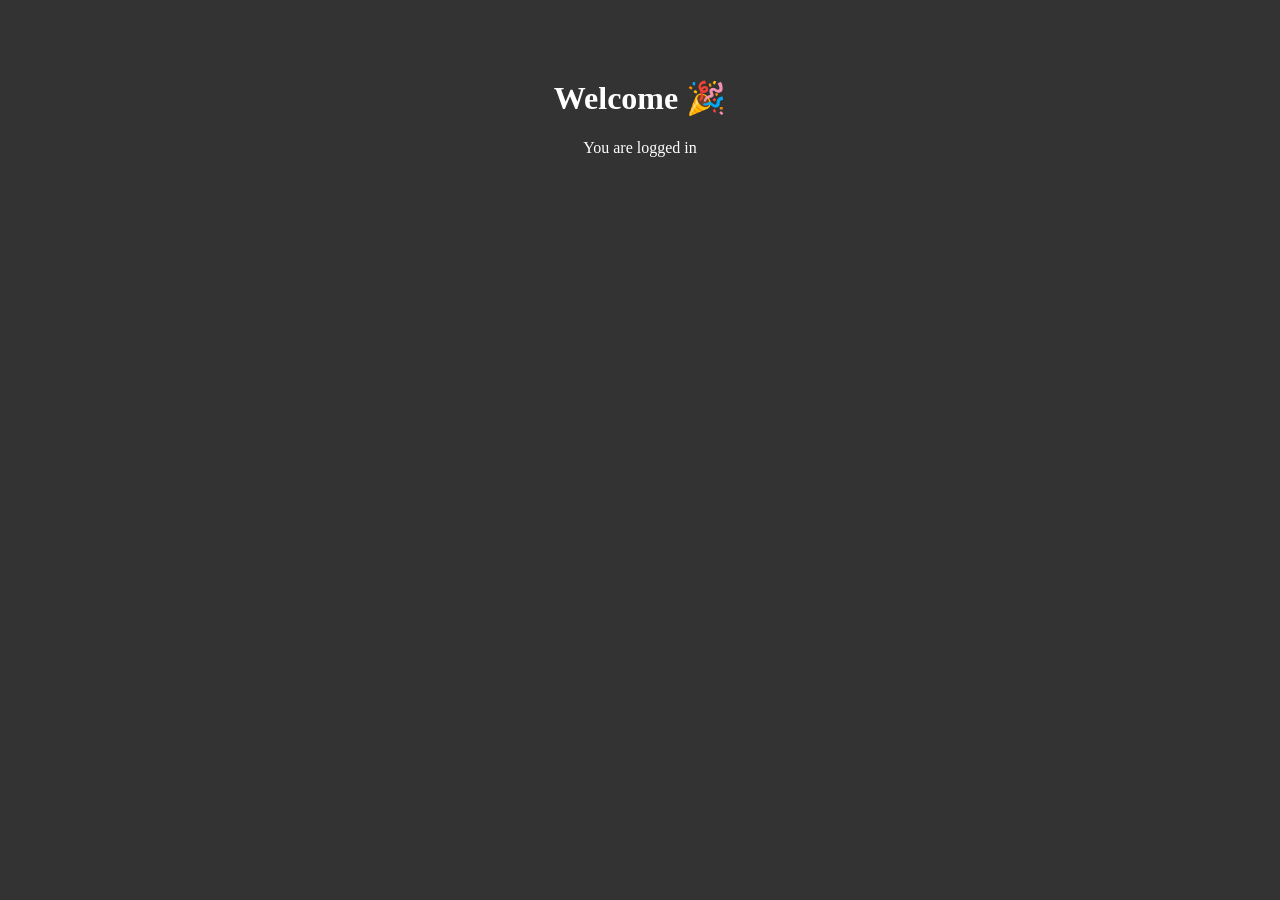
==== dashboard.html @ b2f5b1f9 "updated login page" ====
<!DOCTYPE html>
<html>
<head>
<title>Dashboard</title>
</head>
<body style="background:#333;color:white;text-align:center;padding-top:50px;">
<h1>Welcome 🎉</h1>
<p>You are logged in</p>
</body>
</html>
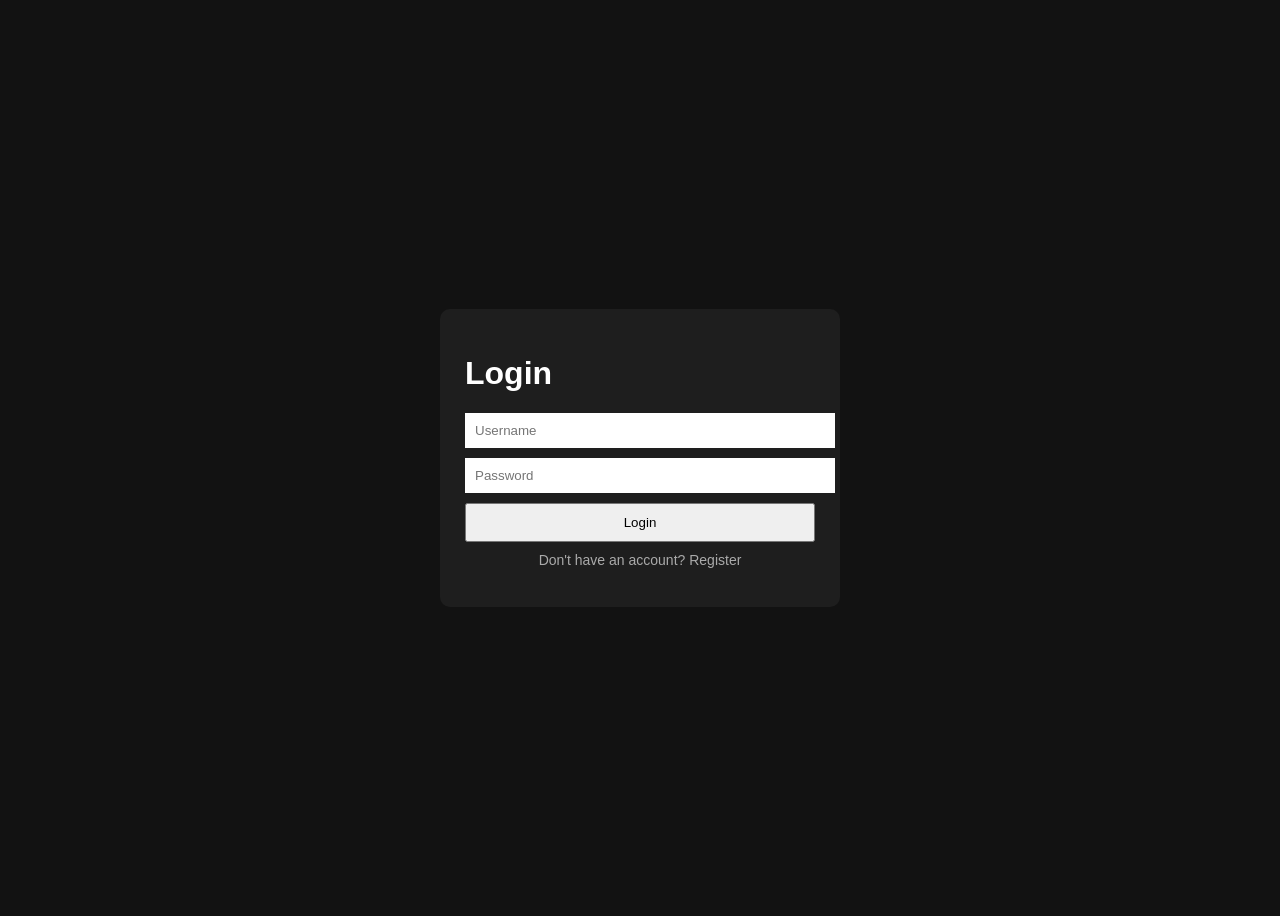
==== commit 1df298a1: "Added auth + todo system" ====
--- a/dashboard.html
+++ b/dashboard.html
@@ -1,10 +1,25 @@
 <!DOCTYPE html>
-<html>
+<html lang="en">
 <head>
-<title>Dashboard</title>
+  <meta charset="UTF-8">
+  <title>Dashboard</title>
+  <link rel="stylesheet" href="style.css">
 </head>
-<body style="background:#333;color:white;text-align:center;padding-top:50px;">
-<h1>Welcome 🎉</h1>
-<p>You are logged in</p>
+<body>
+
+<div class="app">
+  <h1 id="welcome"></h1>
+
+  <div class="input-container">
+    <input type="text" id="input" placeholder="Enter task..." />
+    <button onclick="addTask()">Add</button>
+  </div>
+
+  <ul id="list"></ul>
+
+  <button onclick="logout()">Logout</button>
+</div>
+
+<script src="app.js"></script>
 </body>
 </html>
--- a/style.css
+++ b/style.css
@@ -0,0 +1,70 @@
+body {
+  font-family: Arial, sans-serif;
+  background: #121212;
+  color: white;
+  display: flex;
+  justify-content: center;
+  align-items: center;
+  height: 100vh;
+}
+
+/* Shared container */
+.app {
+  width: 350px;
+  background: #1e1e1e;
+  padding: 25px;
+  border-radius: 10px;
+}
+
+/* Auth styles */
+.auth input {
+  width: 100%;
+  padding: 10px;
+  margin-bottom: 10px;
+  border: none;
+}
+
+.auth button {
+  width: 100%;
+  padding: 10px;
+  cursor: pointer;
+}
+
+.switch {
+  margin-top: 10px;
+  text-align: center;
+  cursor: pointer;
+  font-size: 14px;
+  color: #aaa;
+}
+
+/* Todo styles */
+.input-container {
+  display: flex;
+  margin-bottom: 20px;
+}
+
+input {
+  flex: 1;
+  padding: 10px;
+  border: none;
+}
+
+button {
+  padding: 10px;
+  cursor: pointer;
+}
+
+li {
+  list-style: none;
+  padding: 10px;
+  margin-bottom: 10px;
+  background: #2a2a2a;
+  display: flex;
+  justify-content: space-between;
+}
+
+.completed {
+  text-decoration: line-through;
+  opacity: 0.5;
+}
